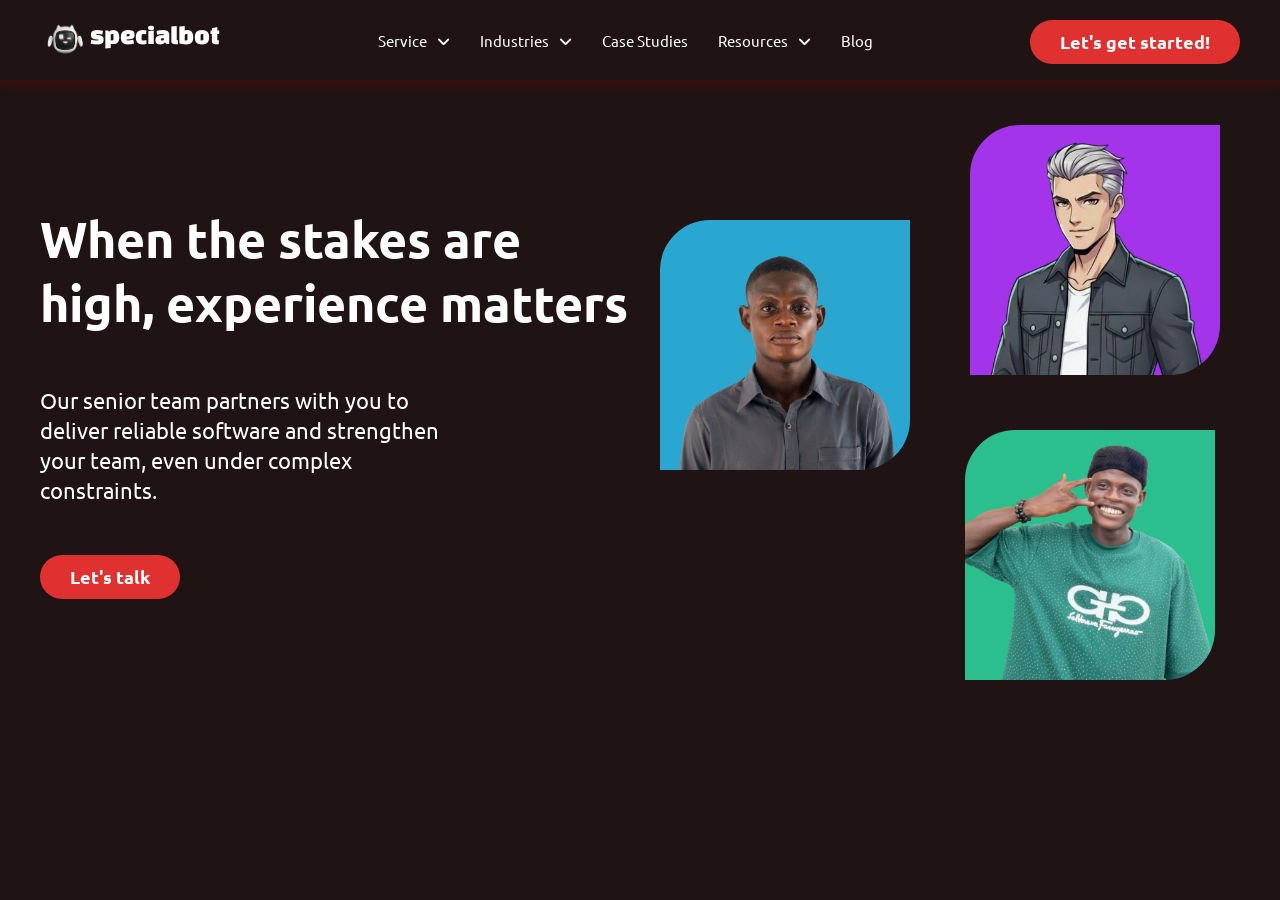
==== index.html @ 97a159da "I added image container" ====
<!DOCTYPE html>
<html lang="en">
<head>
    <meta charset="UTF-8">
    <meta name="viewport" content="width=device-width, initial-scale=1.0">
    <title>Precious Giant Robot</title>
    <link rel="icon" href="./Media/redthoughtboticon.ico">
    <link rel="stylesheet" href="./style.css">
    <link rel="stylesheet" href="https://cdnjs.cloudflare.com/ajax/libs/font-awesome/6.5.0/css/all.min.css">
    <link rel="preconnect" href="https://fonts.googleapis.com">
    <link rel="preconnect" href="https://fonts.gstatic.com" crossorigin>
    <link href="https://fonts.googleapis.com/css2?family=Changa+One:ital@0;1&family=Ubuntu:ital,wght@0,300;0,400;0,500;0,700;1,300;1,400;1,500;1,700&display=swap" rel="stylesheet">

</head>
<body>
    <nav class="navbar">
        <div class="botLogo">
            <img src="./Media/aibot.png" alt="">
            <p>specialbot</p>
        </div>

        <div class="navList">
            <p>Service <i class="fa fa-angle-down "></i></p>
            <p>Industries <i class="fa fa-angle-down "></i></p>
            <p>Case Studies</p>
            <p>Resources <i class="fa fa-angle-down "></i></p>
            <p>Blog</p>
        </div>
        <div class="getStartedCon">
            <button class="getStarted">Let's get started!</button>
        </div>
    </nav>

    <section>
        <div class="container1">
            <h1>When the stakes are high, experience matters</h1>
            <p>Our senior team partners with you to deliver reliable software and strengthen your team, even under complex constraints.</p>
            <button class="getStarted">Let's talk</button>
        </div>
        <div class="container2">
            <div class="imgContainer">
                <div class="imgBox imgBox1"></div>
                <div class="imgBox imgBox2"></div>
            </div>
            <div class="imgContainer2">
                <div class="imgBox"></div>
                <div class="imgBox imgBox3"></div>
            </div>
        </div>
    </section>
</body>
</html>
---- style.css ----
*{
    padding: 0;
    margin: 0;
    font-family: "Ubuntu", sans-serif;
    box-sizing: border-box;
}
body{
    background-color: #201313;
    color: white;
}
.navbar{
    display: flex;
    justify-content: space-between;
    height: 80px;
    padding: 20px 40px;
    box-shadow:0px 5px 10px rgba(172, 2, 2, 0.223) ;
    /* box-shadow: ; */
}
.botLogo{
    display: flex;
    justify-content: center;
}
.botLogo img{
    width: 50px;
}
.botLogo p{
    font-family: "Changa One", sans-serif;
    font-size: 27px;
}
.navList p i{
    margin-left: 7px;
}
.navList p{
   font-size: 15px; 
}
.navList{
    display: flex;
    align-items: center;
    justify-content: space-between;
    gap: 30px;
}
.getStarted{
    background-color: #E03131;
    color: white;
    padding: 10px 30px;
    border-radius:30px;
    font-size: 18px;
    border: none;
    font-weight: 600;
}
.getStarted:hover{
    border: solid 2px white;
}
section{
    display: flex;
    padding: 40px;
    justify-content: space-between;
    align-items: center;
}
.container1{
    width: 50%;
}
.container1 h1{
    font-size: 50px;
    margin-bottom: 50px;
}
.container1 p{
    font-size: 22px;
    width: 70%;
    line-height: 30px;
    margin-bottom: 50px;
}
.container2{
    width: 50%;
    /* padding: 20px; */
    
}
.container2 .imgContainer{
    display: flex;
    justify-content:center;
    gap: 50px;
}
.container2 .imgBox{
    height: 250px;
    margin: 5px;
    width: 250px;
    /* background-color:white; */
    background-size: cover;
    background-repeat: no-repeat;
    border-radius: 50px 0 50px 0;
}
.container2 .imgContainer .imgBox1{
    margin-top: 100px;
}
.imgContainer2{
    justify-content:space-around;
    display: flex;
    margin-top: -50px;
}
.imgBox1{
    background-color: #29A7D1;
    background-image: url(./Media/mypic.png);
}
.imgBox2{
    background-color: #A434E9;
    background-image:url(./Media/specialguy.png);
}
.imgBox3{
    background-color: #2BBE8F;
    background-image: url(./Media/special.png);
}
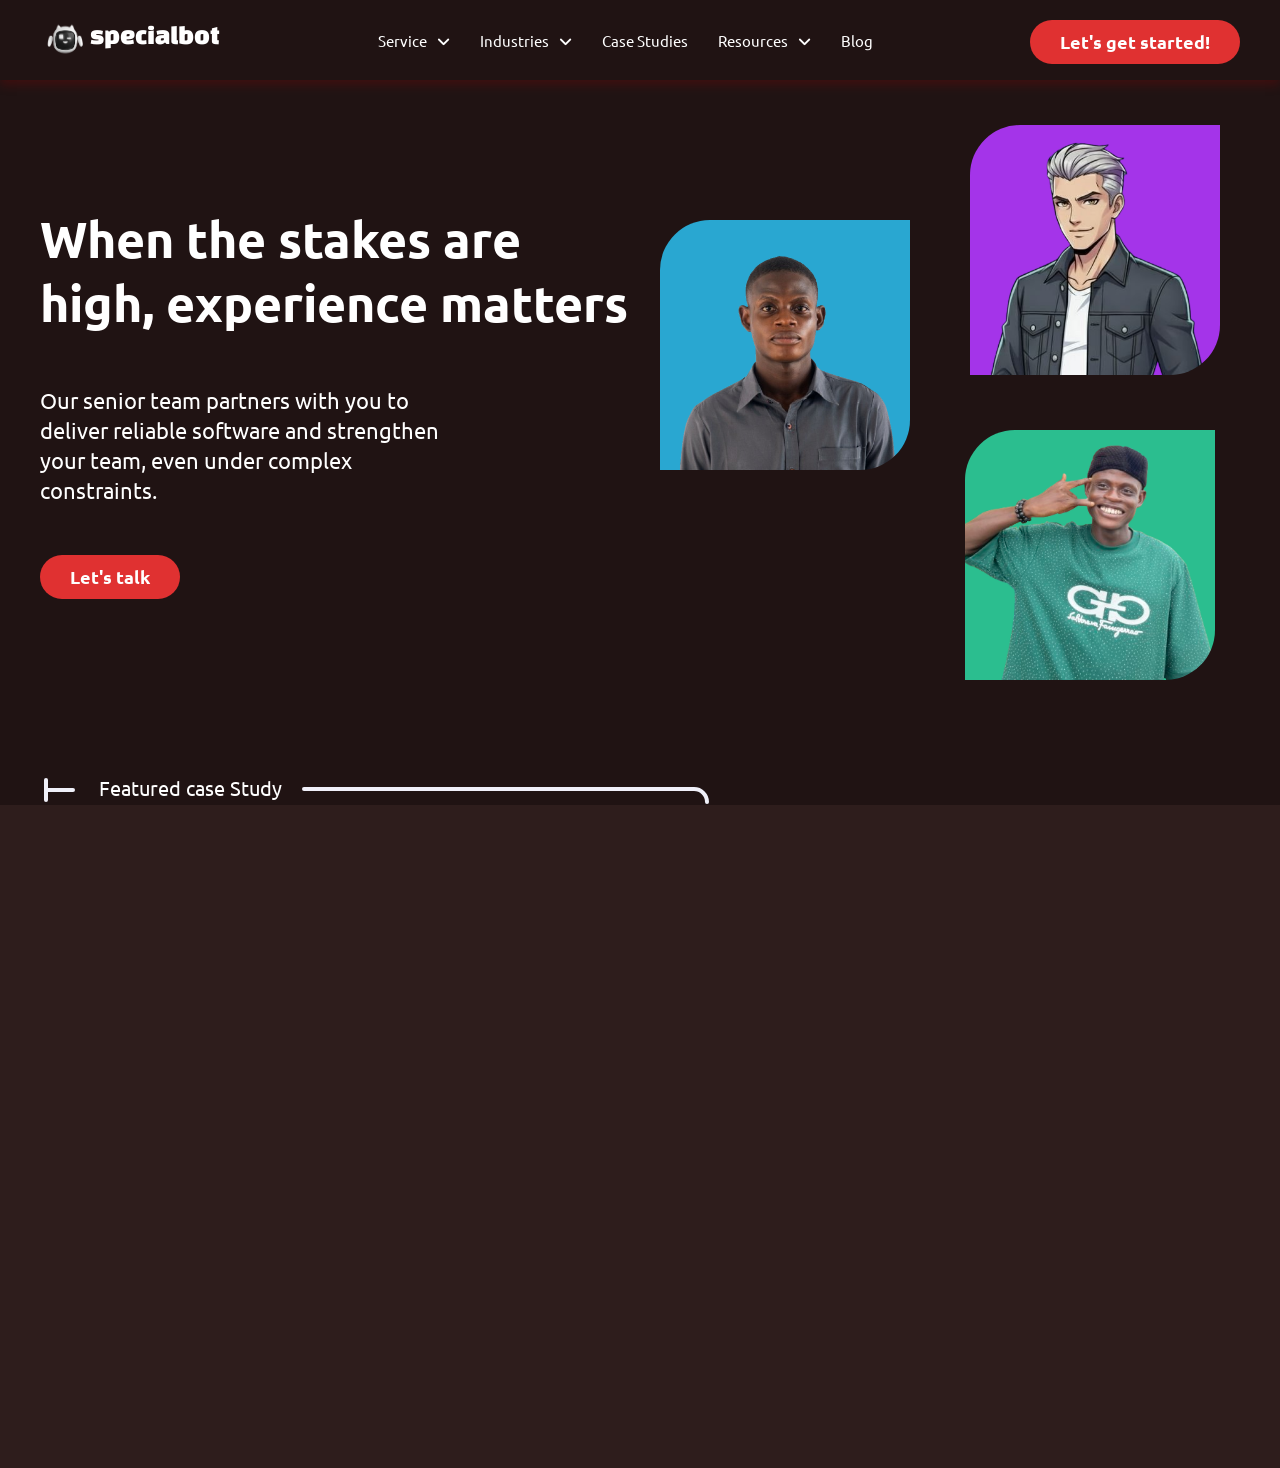
==== commit 72f5f4ba: "I added section 2 and cideo" ====
--- a/index.html
+++ b/index.html
@@ -31,7 +31,7 @@
         </div>
     </nav>
 
-    <section>
+    <section class="section1">
         <div class="container1">
             <h1>When the stakes are high, experience matters</h1>
             <p>Our senior team partners with you to deliver reliable software and strengthen your team, even under complex constraints.</p>
@@ -48,5 +48,15 @@
             </div>
         </div>
     </section>
+
+    <div class="sec2Title">
+        <img src="./Media/leftcurveline.svg" alt="">
+        <p class="">Featured case Study </p>
+        <img src="./Media/curveline.svg" alt="">
+    </div>
+
+    <section class="section2">
+        <video src="./Media/Closeknit-Infinite-Scroll.mp4"></video>
+    </section>
 </body>
 </html>
--- a/style.css
+++ b/style.css
@@ -51,9 +51,10 @@
 .getStarted:hover{
     border: solid 2px white;
 }
-section{
+.section1{
     display: flex;
     padding: 40px;
+    margin-bottom: 50px;
     justify-content: space-between;
     align-items: center;
 }
@@ -108,4 +109,20 @@
 .imgBox3{
     background-color: #2BBE8F;
     background-image: url(./Media/special.png);
+}
+
+.sec2Title{
+    padding:0 40px ;
+    font-size: 20px;
+    display: flex;
+    gap: 20px;
+    align-items: left;
+}
+.section2{
+    background-color: #2E1D1C;
+    width: 100%;
+    padding: 20px;
+}
+.section2 video{
+    width: 100%;
 }
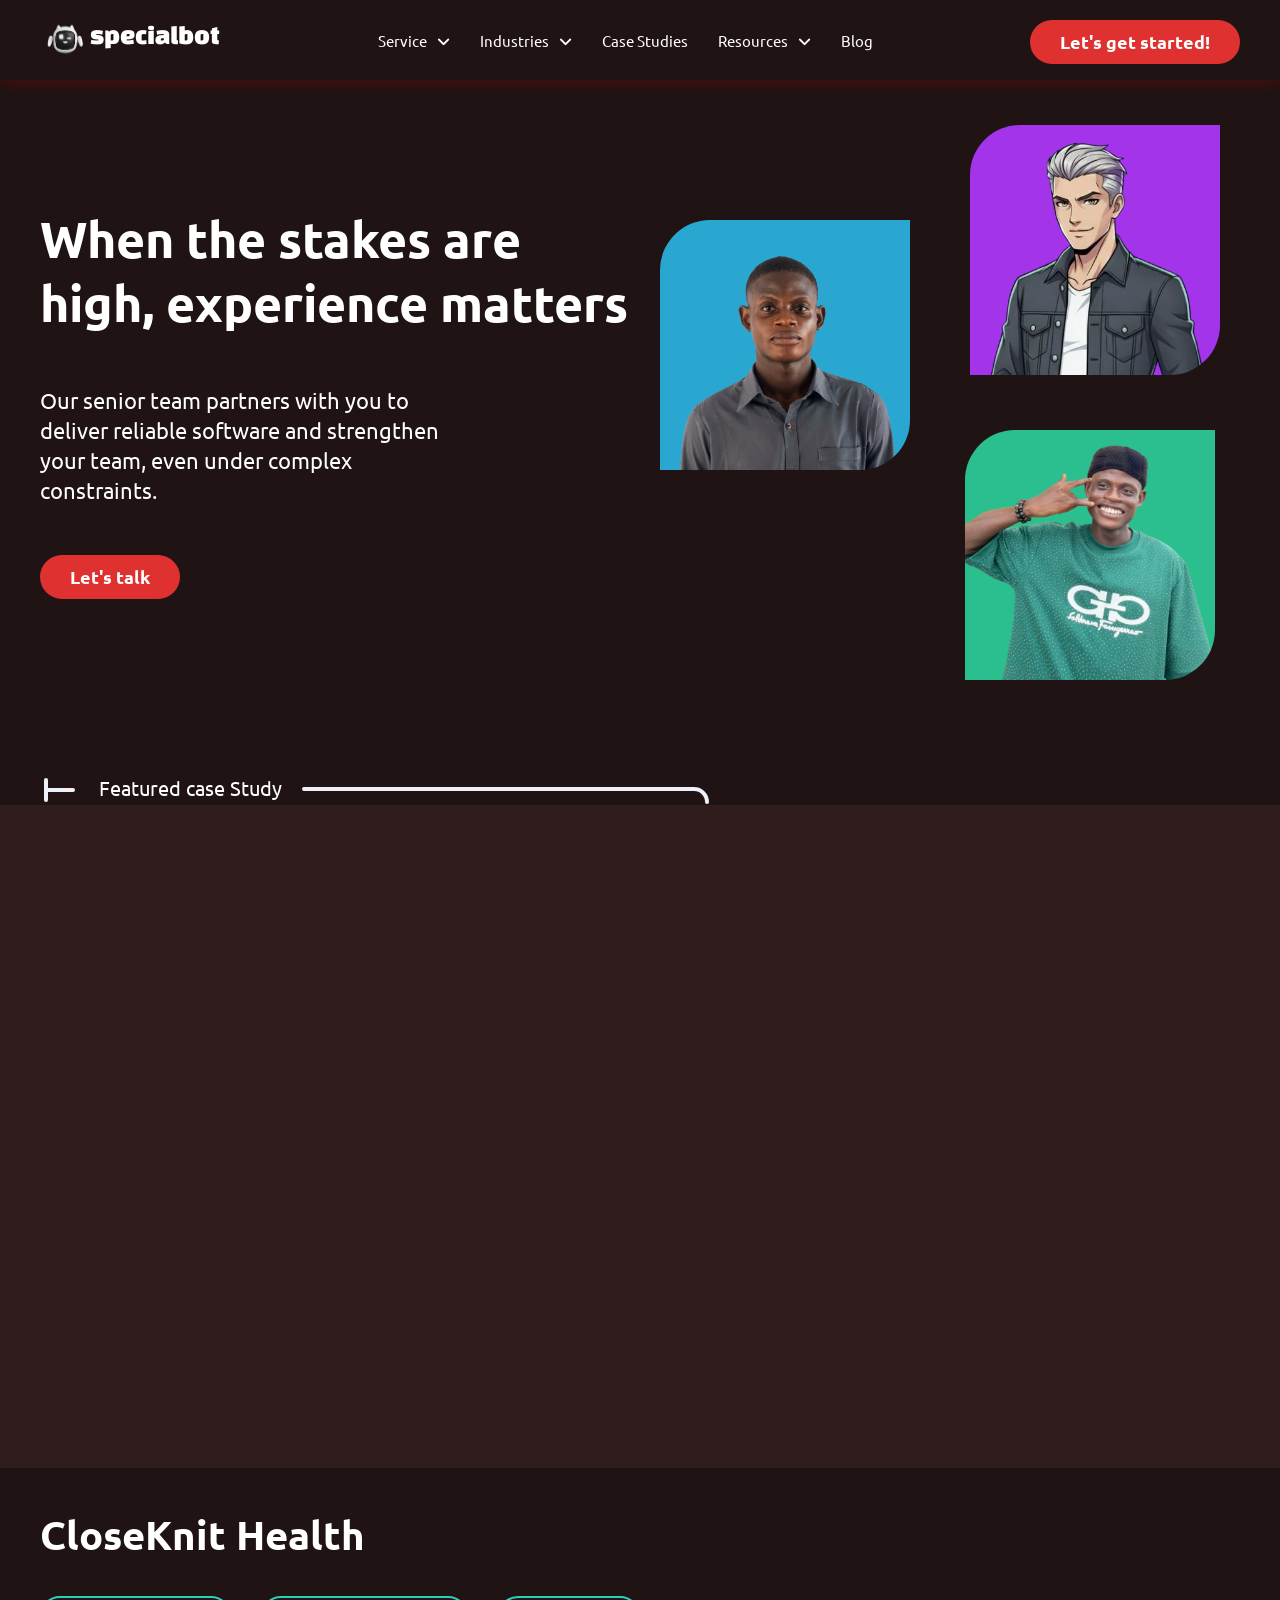
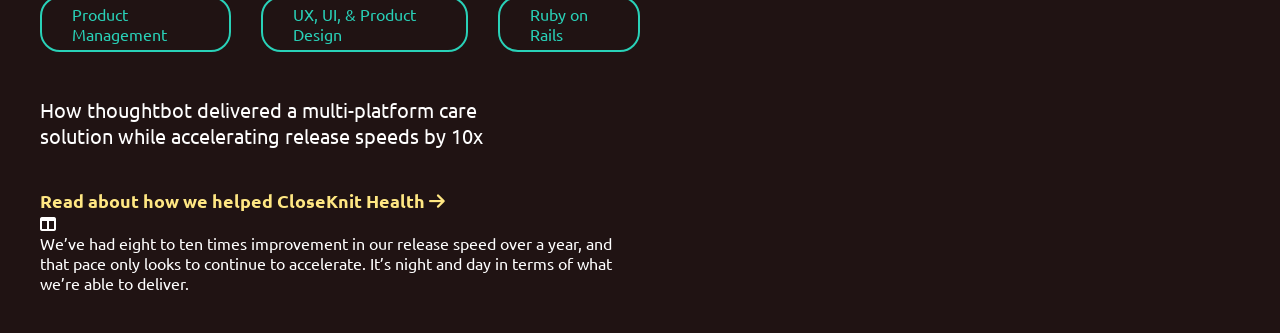
==== commit b168933d: "I added section 3 and closeknit container" ====
--- a/index.html
+++ b/index.html
@@ -58,5 +58,25 @@
     <section class="section2">
         <video src="./Media/Closeknit-Infinite-Scroll.mp4"></video>
     </section>
+
+    <section class="section3">
+        <div class="closknit">
+            <h2>CloseKnit Health</h2>
+            <div class="productBtn">
+                <p>Product Management</p>
+                <p>UX, UI, & Product Design</p>
+                <p>Ruby on Rails</p>
+            </div>
+            <p class="closknitTxt">How thoughtbot delivered a multi-platform care solution while accelerating release speeds by 10x</p>
+            <a href="#" class="readAbout">Read about how we helped CloseKnit Health <i class="fa fa-arrow-right"></i></a>
+        </div>
+
+        <div class="closknit closknitsec2">
+            <i class="fa fa-columns"></i>
+            <div>
+                <p>We’ve had eight to ten times improvement in our release speed over a year, and that pace only looks to continue to accelerate. It’s night and day in terms of what we’re able to deliver.</p>
+            </div>
+        </div>
+    </section>
 </body>
 </html>
--- a/style.css
+++ b/style.css
@@ -125,4 +125,41 @@
 }
 .section2 video{
     width: 100%;
+}
+.section3{
+    padding: 40px;
+}
+.closknit{
+    width: 50%;
+}
+.closknit h2{
+    font-size: 40px;
+}
+.productBtn{
+    display: flex;
+    gap: 30px;
+}
+.productBtn p{
+    border: 2px solid #29D1B8;
+    color: #29D1B8;
+    padding: 6px 30px;
+    margin: 35px 0;
+    font-size: 16px;
+    border-radius:20px;
+}
+.closknit .closknitTxt{
+    font-size: 20px;
+    width: 80%;
+    margin: 10px 0 40px 0;
+
+}
+.readAbout{
+    font-weight: 600;
+    font-size: 18px;
+    color: #FFE783; 
+    text-decoration:dotted;
+}
+.readAbout:hover{
+    color: #FFC726;
+    text-decoration: none;
 }
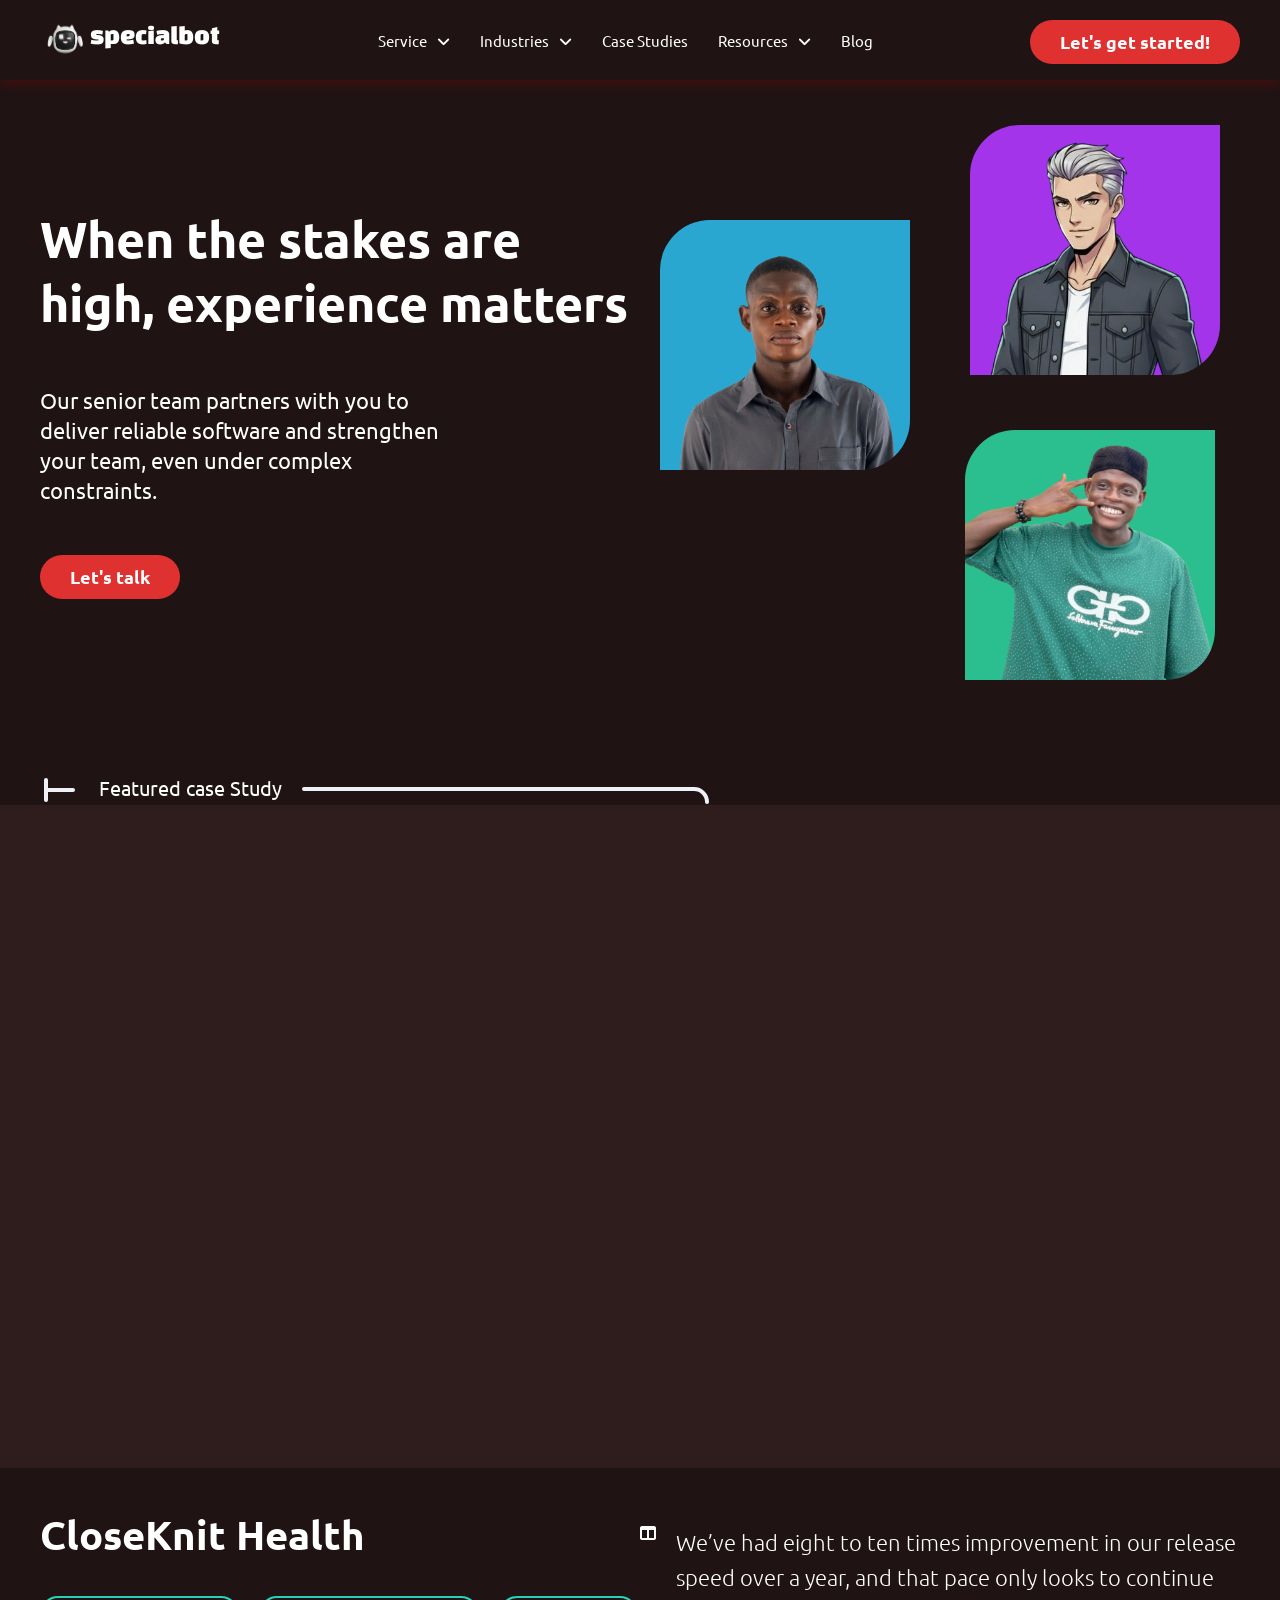
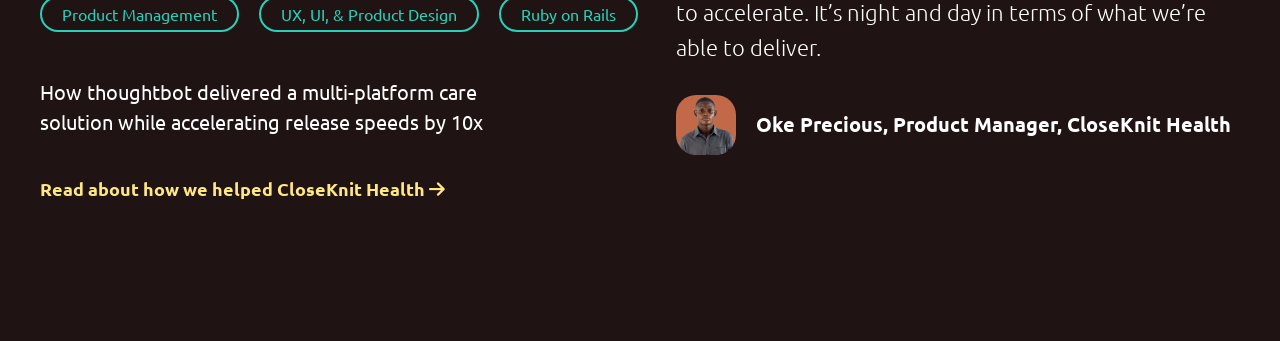
==== commit ab320e89: "I finished section3" ====
--- a/index.html
+++ b/index.html
@@ -71,11 +71,16 @@
             <a href="#" class="readAbout">Read about how we helped CloseKnit Health <i class="fa fa-arrow-right"></i></a>
         </div>
 
-        <div class="closknit closknitsec2">
+        <div class="closknit closknitsec2Txt">
             <i class="fa fa-columns"></i>
-            <div>
-                <p>We’ve had eight to ten times improvement in our release speed over a year, and that pace only looks to continue to accelerate. It’s night and day in terms of what we’re able to deliver.</p>
+            <div class="">
+                <p class="closknitTxt2">We’ve had eight to ten times improvement in our release speed over a year, and that pace only looks to continue to accelerate. It’s night and day in terms of what we’re able to deliver.</p>
+                <div class="productMan">
+                    <div class="productManimg"></div>
+                    <h4>Oke Precious, Product Manager, CloseKnit Health</h4>
+                </div>
             </div>
+            
         </div>
     </section>
 </body>
--- a/style.css
+++ b/style.css
@@ -128,6 +128,10 @@
 }
 .section3{
     padding: 40px;
+    display: flex;
+    align-items: center;
+    justify-content: space-between;
+    margin-bottom: 100px;
 }
 .closknit{
     width: 50%;
@@ -137,18 +141,19 @@
 }
 .productBtn{
     display: flex;
-    gap: 30px;
+    gap: 20px;
 }
 .productBtn p{
     border: 2px solid #29D1B8;
     color: #29D1B8;
-    padding: 6px 30px;
+    padding: 6px 20px;
     margin: 35px 0;
     font-size: 16px;
     border-radius:20px;
 }
-.closknit .closknitTxt{
+.closknitTxt{
     font-size: 20px;
+    line-height: 30px;
     width: 80%;
     margin: 10px 0 40px 0;
 
@@ -162,4 +167,33 @@
 .readAbout:hover{
     color: #FFC726;
     text-decoration: none;
+}
+.closknitsec2Txt{
+    display: flex;
+    gap: 20px;
+}
+.closknitTxt2{
+    font-size: 22px;
+    line-height: 35px;
+    font-weight: 100;
+}
+.productMan{
+    display: flex;
+    gap: 20px;
+    align-items: center;
+}
+.productMan h4{
+    font-size: 20px;
+}
+.productManimg{
+    width: 60px;
+    height: 60px;
+    background-image:url(./Media/mypic.png);
+    background-repeat: no-repeat;
+    background-size: 110%;
+    background-position: center;
+    background-color:#C16948;
+    margin: 50px 0;
+    border-radius: 20px;
+    margin: 30px 0;
 }
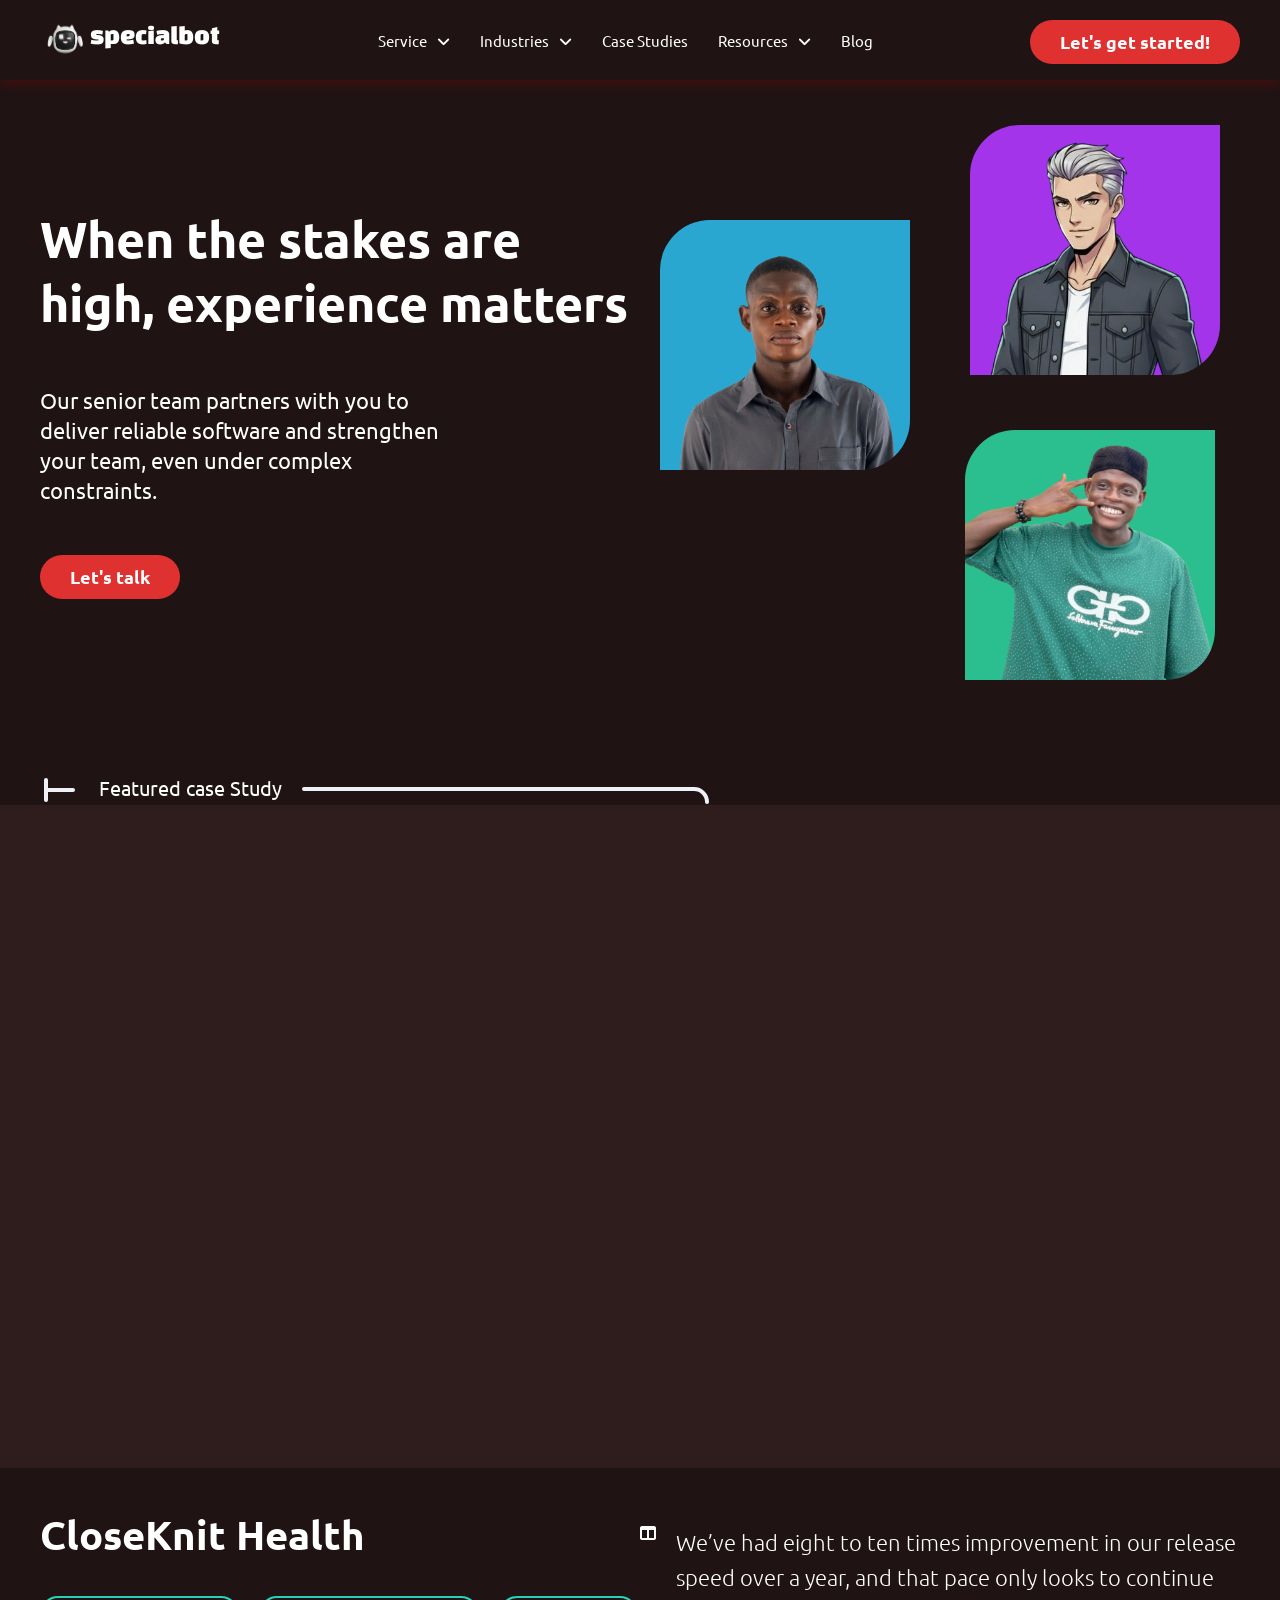
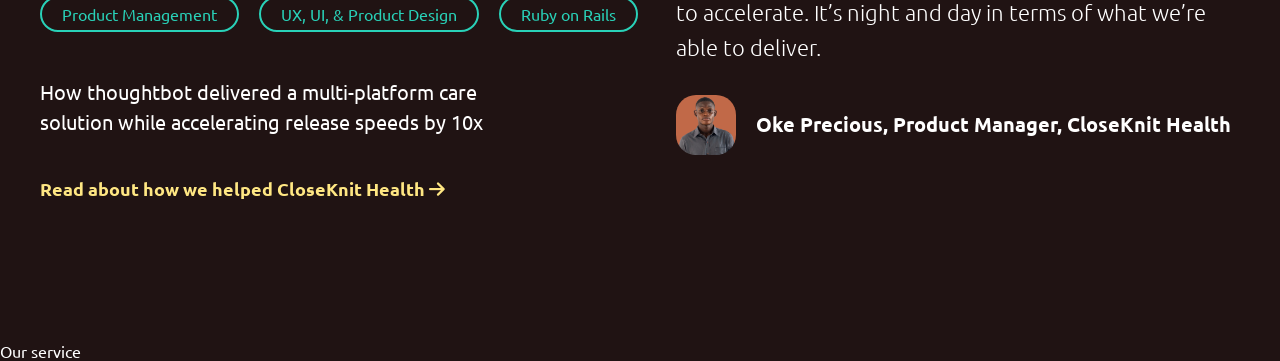
==== commit 741facb5: "I added section 4" ====
--- a/index.html
+++ b/index.html
@@ -80,8 +80,11 @@
                     <h4>Oke Precious, Product Manager, CloseKnit Health</h4>
                 </div>
             </div>
-            
         </div>
+    </section>
+
+    <section class="section4">
+        <p>Our service</p>
     </section>
 </body>
 </html>
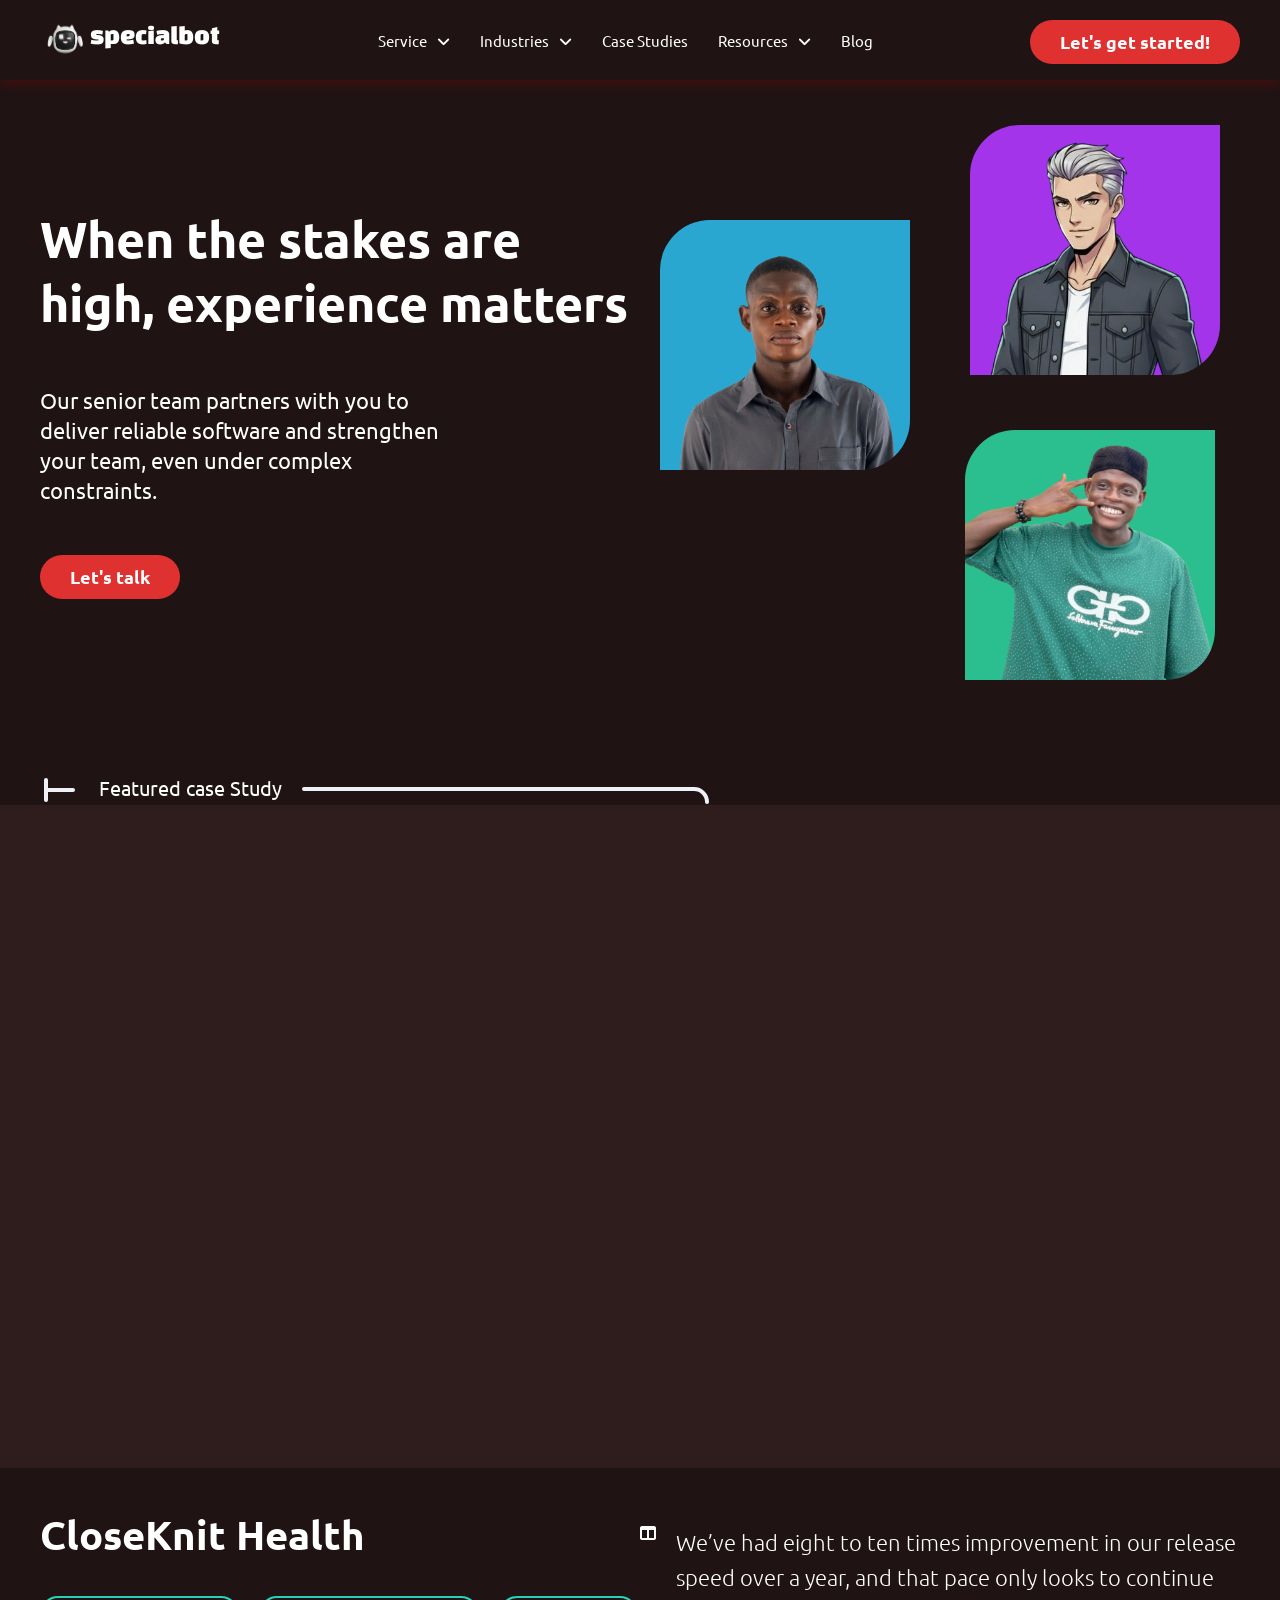
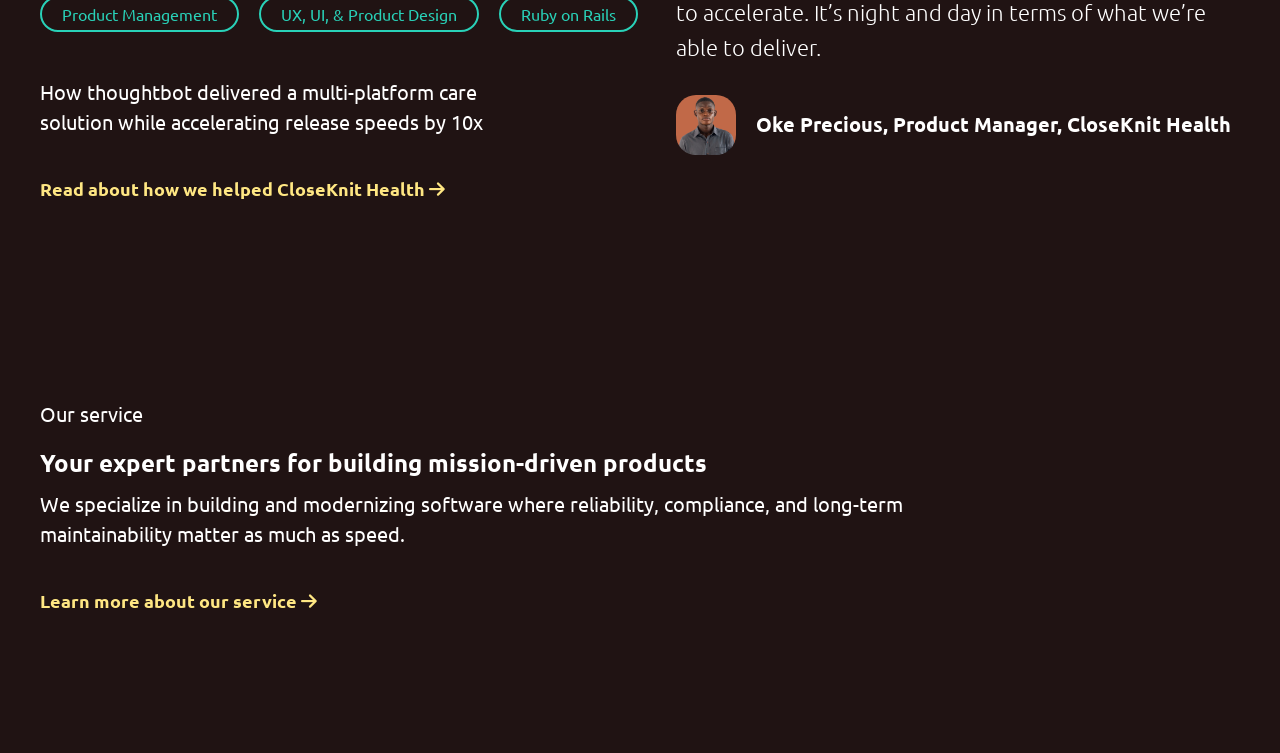
==== commit e9226709: "I added our service" ====
--- a/index.html
+++ b/index.html
@@ -84,7 +84,15 @@
     </section>
 
     <section class="section4">
-        <p>Our service</p>
+        <p class="ourService">Our service</p>
+        <h2>Your expert partners for building mission-driven products</h2>
+        <div class="ourServiceCon section3">
+            <div>
+                <p class="closknitTxt">We specialize in building and modernizing software where reliability, compliance, and long-term maintainability matter as much as speed.</p>
+                <a href="#" class="readAbout">Learn more about our service <i class="fa fa-arrow-right"></i></a>
+            </div>
+            <div></div>
+        </div>
     </section>
 </body>
 </html>
--- a/style.css
+++ b/style.css
@@ -196,4 +196,15 @@
     margin: 50px 0;
     border-radius: 20px;
     margin: 30px 0;
+}
+.section4{
+    padding: 40px;
+}
+
+.ourServiceCon{
+    padding: 0;
+}
+.ourService{
+    font-size: 20px;
+    margin: 20px 0;
 }
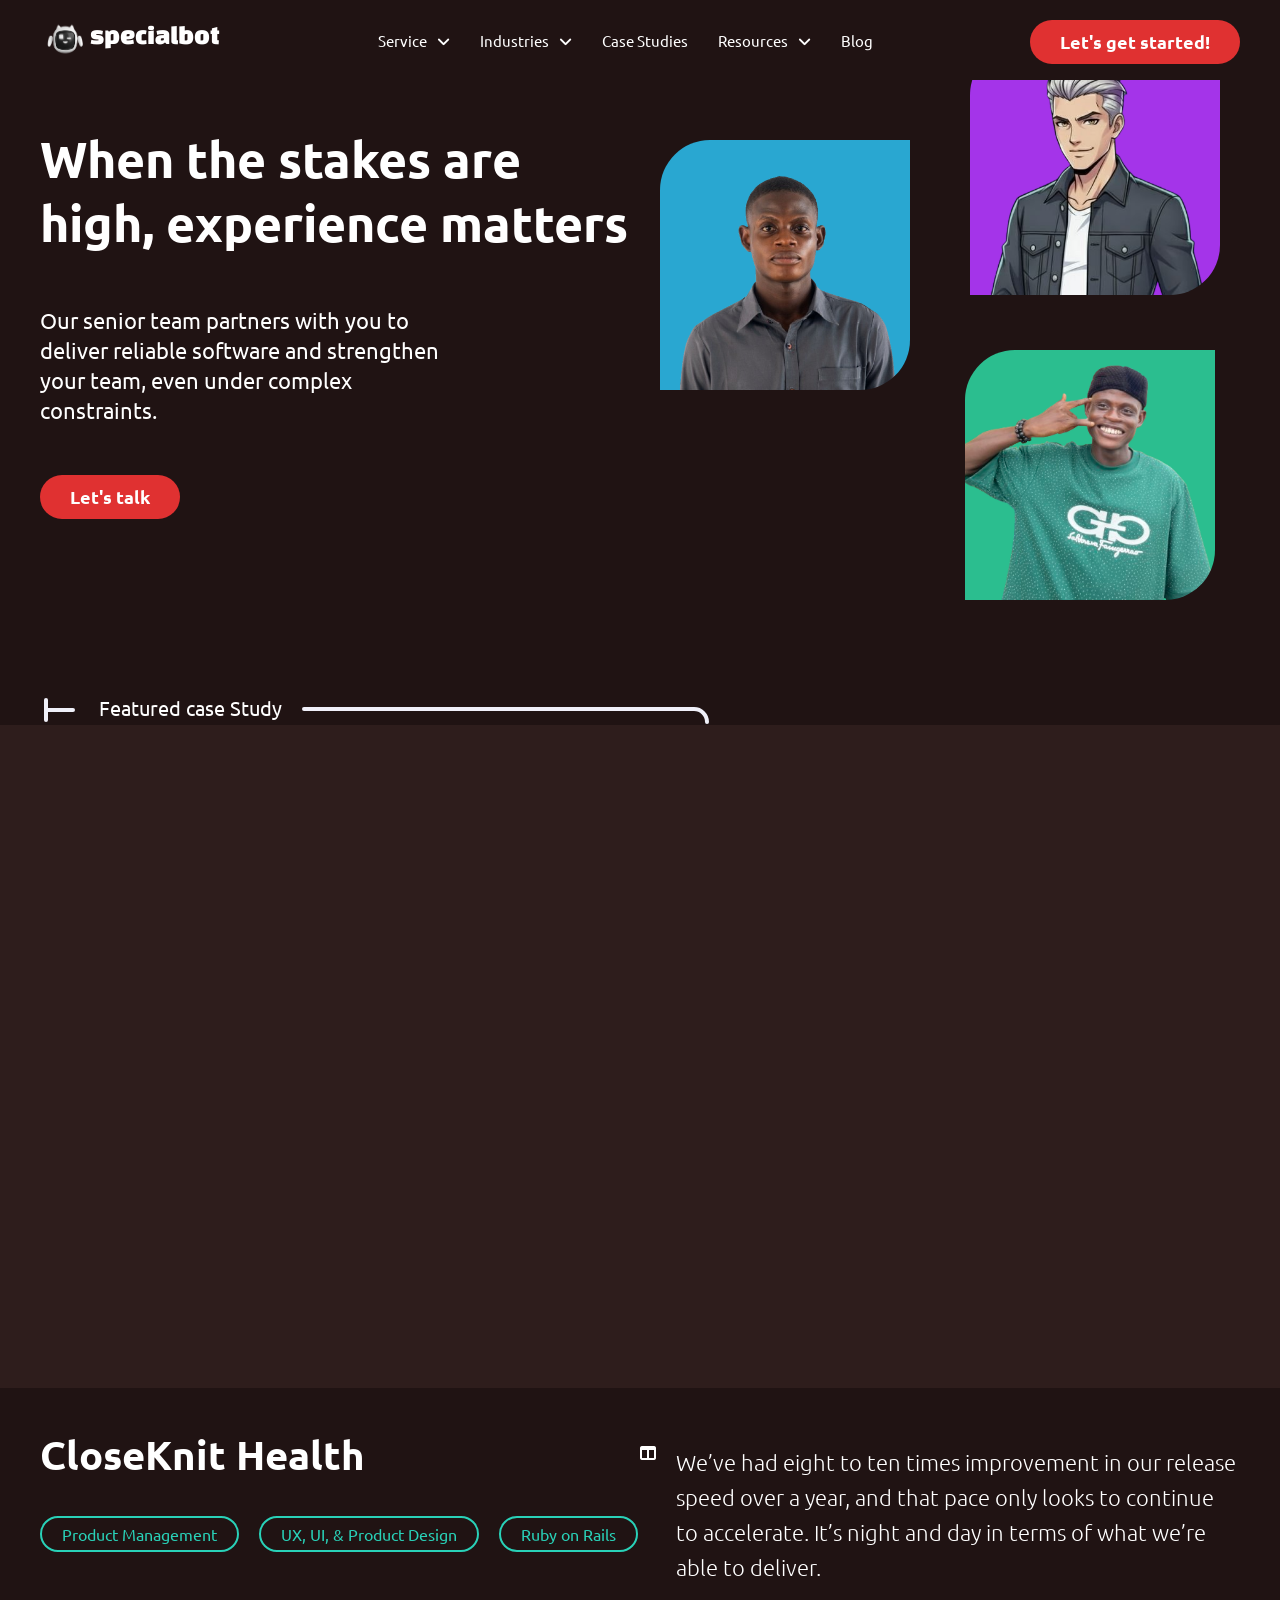
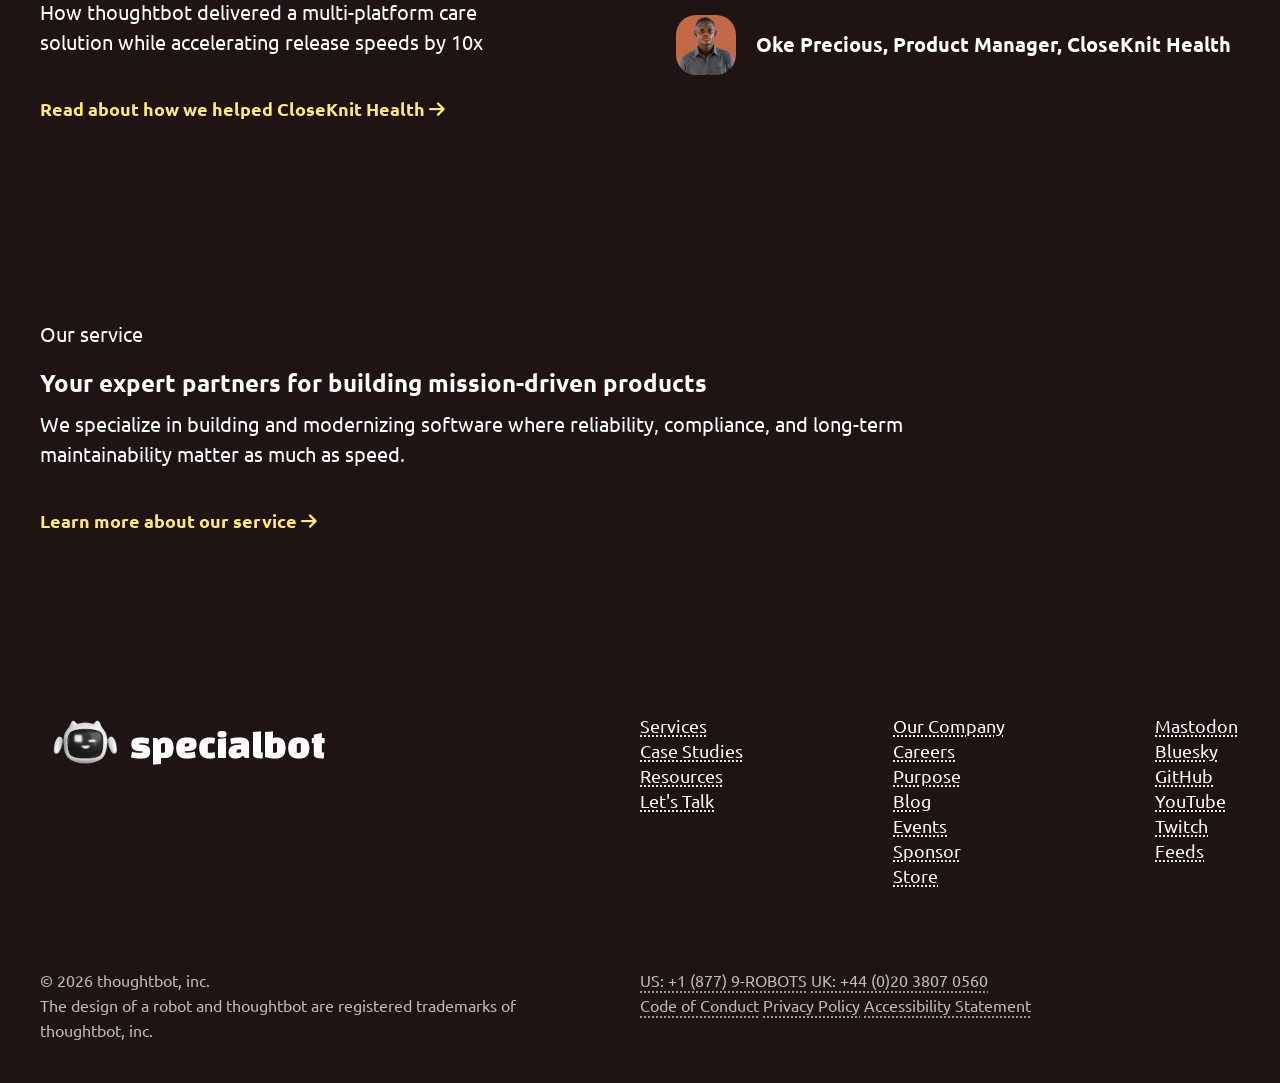
==== commit d054dd36: "I finished small footer" ====
--- a/index.html
+++ b/index.html
@@ -24,7 +24,7 @@
             <p>Industries <i class="fa fa-angle-down "></i></p>
             <p>Case Studies</p>
             <p>Resources <i class="fa fa-angle-down "></i></p>
-            <p>Blog</p>
+            <p><a href="./blog.html" class="blogLink" target="_blank">Blog</a></p>
         </div>
         <div class="getStartedCon">
             <button class="getStarted">Let's get started!</button>
@@ -94,5 +94,60 @@
             <div></div>
         </div>
     </section>
+
+    <footer class="sec2">
+        <div class="footerLogoarea">
+            <div class="footerlogocon">
+                <img src="./Media/aibot.png" alt="">
+                <p>specialbot</p>
+            </div>
+        </div>
+
+        <div class="footerListCon">
+            <ul class="footerList">
+                <li><a href="#">Services</a></li>
+                <li><a href="#">Case Studies</a></li>
+                <li><a href="#">Resources</a></li>
+                <li><a href="#">Let's Talk</a></li>
+            </ul>
+
+            <ul class="footerList">
+                <li><a href="#">Our Company</a></li>
+                <li><a href="#">Careers</a></li>
+                <li><a href="#">Purpose</a></li>
+                <li><a href="#">Blog</a></li>
+                <li><a href="#">Events</a></li>
+                <li><a href="#">Sponsor</a></li>
+                <li><a href="#">Store</a></li>
+            </ul>
+
+            <ul class="footerList">
+                <li><a href="#">Mastodon</a></li>
+                <li><a href="#">Bluesky</a></li>
+                <li><a href="#">GitHub</a></li>
+                <li><a href="#">YouTube</a></li>
+                <li><a href="#">Twitch</a></li>
+                <li><a href="#">Feeds</a></li>
+            </ul>
+        </div>
+    </footer>
+
+    <footer class="bottomFooter">
+        <div class="smTextCon">
+            <p>© 2026 thoughtbot, inc.</p>
+            <p>The design of a robot and thoughtbot are registered trademarks of <br> thoughtbot, inc.</p>
+        </div>
+        <div class="smTextCon">
+            <p>
+                <a href="#">US: +1 (877) 9-ROBOTS</a>
+                <a href="#">UK: +44 (0)20 3807 0560</a>
+            </p>
+            <p>
+                <a href="#">Code of Conduct</a>
+                <a href="#">Privacy Policy</a>
+                <a href="#">Accessibility Statement</a>
+            </p>
+        </div>
+    </footer>
 </body>
 </html>
--- a/style.css
+++ b/style.css
@@ -3,17 +3,23 @@
     margin: 0;
     font-family: "Ubuntu", sans-serif;
     box-sizing: border-box;
+    /* border: solid white 1px; */
 }
 body{
     background-color: #201313;
     color: white;
 }
+.navContainer{
+    position: absolute;
+}
 .navbar{
+    position: fixed;
     display: flex;
     justify-content: space-between;
     height: 80px;
+    width: 100%;
+    background-color: #201313;
     padding: 20px 40px;
-    box-shadow:0px 5px 10px rgba(172, 2, 2, 0.223) ;
     /* box-shadow: ; */
 }
 .botLogo{
@@ -32,6 +38,10 @@
 }
 .navList p{
    font-size: 15px; 
+}
+.blogLink{
+    color: white;
+    text-decoration: none;
 }
 .navList{
     display: flex;
@@ -207,4 +217,212 @@
 .ourService{
     font-size: 20px;
     margin: 20px 0;
+}
+
+
+/* BLOG PAGE */
+ .sec1{
+    margin: auto;
+    width: 45%;
+    /* height: 50vh; */
+    padding-top:180px ;
+    /* background-color:green; */
+}
+.sec1 h1{
+    font-size: 50px;
+}
+.writtenBy{
+    font-size: 28px;
+    margin: 30px 0;
+}
+.writtenBy a{
+    color: #FFC726;
+}
+.sec1 hr{
+    border:1px solid #7B6E68;
+    margin: 40px 0;
+}
+.allTopicBtn{
+    display: flex;
+    margin: 20px 0;
+    gap: 30px;
+}
+.allTopicBtn button{
+    padding:12px 20px;
+    font-weight: 600;
+    font-size: 18px;
+    border-radius: 30px;
+    border: solid 1px #7B6E68;
+    background-color:transparent;
+    
+}
+.allTopicBtn button a{
+    color: white;
+    text-decoration: none;
+}
+.allTopic{
+    background-color: #FFC726 !important;
+}
+.allTopic a{
+    color: black !important;
+}
+.moreTopics{
+    font-size: 20px;
+    color: white;
+    margin: 50px 0;
+    text-decoration: underline dotted;
+    text-underline-offset: 3px;
+}
+.strategicPro{
+    color: white;
+    font-weight: 500;
+    margin: 60px 0 20px 0;
+    text-decoration: none;
+    font-size: 35px;
+}
+.textContent{
+    font-size: 21px;
+    margin: 10px 0;
+    line-height: 30px;
+    text-align: justify;
+}
+.andrew{
+    font-size: 19px;
+    margin: 15px 0;
+}
+.andrew a{
+    color: #FFC726;
+    text-decoration: none;
+    font-weight: 600;
+}
+.andrew2 a{
+    color: white;
+    text-transform: uppercase;
+}
+.signUp{
+    padding: 30px 40px;
+    background-color: #2F1C1C;
+    margin-top: 60px;
+}
+.signUp h2{
+    margin-top: 0;
+    text-align: justify;
+}
+.emailSub{
+    display: flex;
+    justify-content: space-between;
+}
+.emailSub input{
+    width: 67%;
+    background-color:transparent;
+    border:none;
+    color: white;
+    font-size: 16px;
+    padding:0 10px;
+    border-bottom: solid 1px #7B6E68;
+}
+.emailSub button{
+    color:white;
+    background-color: red;
+    border-radius: 30px;
+    padding: 15px;
+    border: none;
+    width: 30%;
+    font-size: 20px;
+    font-weight: 600;
+}
+.lookingFor{
+    display: flex;
+    justify-content: space-between;
+    align-items: center;
+}
+.checkout{
+    display: flex;
+    gap: 20px;
+    align-items: center;
+    color: #FFE783;
+    font-size: 18px;
+    padding: 10px;
+    text-decoration: none;
+}
+.checkout p{
+    text-decoration: underline dotted;
+    text-underline-offset: 3px;
+}
+.giantRobots{
+    margin-top: 100px;
+}
+.nextPrev{
+    margin: 50px 0;
+    display: flex;
+    gap: 20px;
+    justify-content: center;
+}
+.nextPrev a{
+    color: white;
+    font-size: 20px;
+    text-decoration: underline dotted;
+    text-underline-offset: 3px;
+}
+
+.nextPrev1{
+    text-decoration: none;
+    color: #FFC726 !important;
+}
+.secEnd{
+    border: solid 2px #382323fd ;
+    margin: 30px 0;
+}
+
+.sec2{
+    display: flex;
+    padding: 40px;
+}
+.footerLogoarea{
+    width: 50%;
+}
+.footerListCon{
+    display: flex;
+    width: 50%;
+    gap: 150px;
+}
+.footerList li{
+    list-style-type: none;
+    font-size: 18px;
+    line-height: 25px;
+}
+.footerList li a{
+    color: white;
+    text-decoration: underline dotted;
+    text-underline-offset: 3px;
+}
+.footerlogocon{
+    display: flex;
+    gap: 20x;
+    align-items: center;
+}
+.footerlogocon img{
+    width: 90px;
+}
+.footerlogocon p{
+    font-size: 40px;
+    font-family: "Changa One", sans-serif;
+}
+.bottomFooter{
+    display: flex;
+    padding: 40px;
+}
+.smTextCon{
+    width: 50%;
+}
+.smTextCon p{
+    font-size: 16px;
+    line-height: 25px;
+    color: #C1BAB7;
+}
+.smTextCon p a{
+    color: #C1BAB7;
+    text-decoration:underline dotted;
+    margin: 5px 0;
+    text-underline-offset: 5px;
 }
